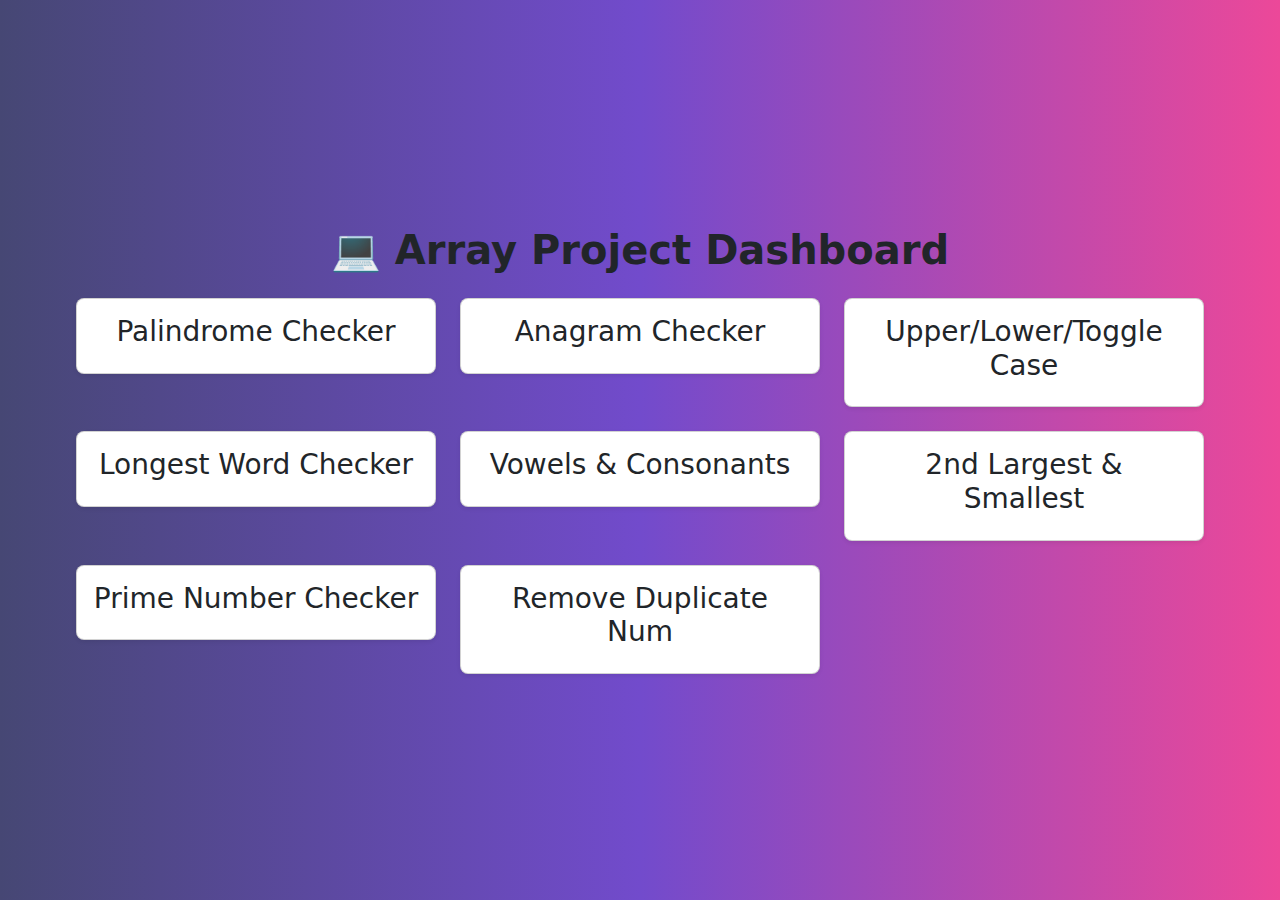
==== index.html @ 61738be0 "first commit for array programs" ====
<!DOCTYPE html>
<html lang="en">

<head>
  <meta charset="UTF-8">
  <meta name="viewport" content="width=device-width, initial-scale=1.0">
  <title>💻 Array Project Dashboard</title>
  <link rel="stylesheet" href="./assets/bootstrap.css">
  <link rel="stylesheet" href="./assets/css/style.css">
  <link rel="stylesheet" href="https://cdnjs.cloudflare.com/ajax/libs/font-awesome/6.5.1/css/all.min.css">
</head>

<body class="bg-light d-flex align-items-center justify-content-center min-vh-100">
  <div class="container text-center ">
    <h1 class="fw-bold text-dark mb-4">💻 Array Project Dashboard</h1>
    <div class="row row-cols-1 row-cols-md-2 row-cols-lg-3 g-4">
      <div class="col">
        <a href="./palinedrome.html" class="text-decoration-none">
          <div class="card shadow-sm p-3 rounded-3 bg-white">
            <h3 class="text-dark">Palindrome Checker</h3>
          </div>
        </a>
      </div>
      <div class="col">
        <a href="./anagram.html" class="text-decoration-none">
          <div class="card shadow-sm p-3 rounded-3 bg-white">
            <h3 class="text-dark">Anagram Checker</h3>
          </div>
        </a>
      </div>

      <div class="col">
        <a href="./upper-lower-toggle-case.html" class="text-decoration-none">
          <div class="card shadow-sm p-3 rounded-3 bg-white">
            <h3 class="text-dark">Upper/Lower/Toggle Case</h3>
          </div>
        </a>
      </div>
      <div class="col">
        <a href="./longestword.html" class="text-decoration-none">
          <div class="card shadow-sm p-3 rounded-3 bg-white">
            <h3 class="text-dark">Longest Word Checker</h3>
          </div>
        </a>
      </div>
      <div class="col">
        <a href="./vowels-consonants.html" class="text-decoration-none">
          <div class="card shadow-sm p-3 rounded-3 bg-white">
            <h3 class="text-dark">Vowels & Consonants</h3>
          </div>
        </a>
      </div>

      <div class="col">
        <a href="./second-largest-smallest.html" class="text-decoration-none">
          <div class="card shadow-sm p-3 rounded-3 bg-white">
            <h3 class="text-dark">2nd Largest & Smallest</h3>
          </div>
        </a>
      </div>


      <div class="col">
        <a href="./prime-number.html" class="text-decoration-none">
          <div class="card shadow-sm p-3 rounded-3 bg-white">
            <h3 class="text-dark">Prime Number Checker</h3>
          </div>
        </a>
      </div>




      <div class="col">
        <a href="./remove-duplicate-number.html" class="text-decoration-none">
          <div class="card shadow-sm p-3 rounded-3 bg-white">
            <h3 class="text-dark">Remove Duplicate Num</h3>
          </div>
        </a>
      </div>
    </div>
  </div>
</body>

</html>
---- assets/css/style.css ----
*{
    margin: 0;
    padding: 0;
    text-decoration: none;
    box-sizing: border-box;
}


    .container {
      width: 90%;
      max-width: 1200px;
    }
    
        body {
          background: linear-gradient(to right, #464774, #724bcc, #ec4899);
          min-height: 100vh;
          display: flex;
          align-items: center;
          justify-content: center;
        }
        .custom-card {
          background: rgba(255, 255, 255, 0.9);
          border-radius: 20px;
          padding: 30px;
          width: 100%;
          max-width: 500px;
          box-shadow: 0px 10px 30px rgba(10, 5, 5, 0.2);
          text-align: center;
          position: relative;
          animation: fadeIn 1s ease-in-out;
        }
        @keyframes fadeIn {
          from { opacity: 0; transform: scale(0.9); }
          to { opacity: 1; transform: scale(1); }
        }
        .form-group {
          position: relative;
        }
        .form-control {
          border-radius: 10px;
          padding: 15px 45px 15px 15px;
          border: 2px solid #ccc;
        }
        .input-icon {
          position: absolute;
          right: 15px;
          top: 50%;
          transform: translateY(-50%);
          font-size: 20px;
          color: #777;
        }
        .btn {
          font-size: 18px;
          font-weight: bold;
          border-radius: 10px;
          padding: 12px;
          transition: 0.3s;
          background: linear-gradient(to right, #6f42c1, #b33a8e);
          border: none;
          color: white;
          animation: bounce 0.5s ease-in-out;
        }
        .btn:hover {
          transform: scale(1.05);
        }
        @keyframes bounce {
          0% { transform: translateY(0); }
          50% { transform: translateY(-5px); }
          100% { transform: translateY(0); }
        }

        input:focus{
          
          box-shadow: none !important;
      }
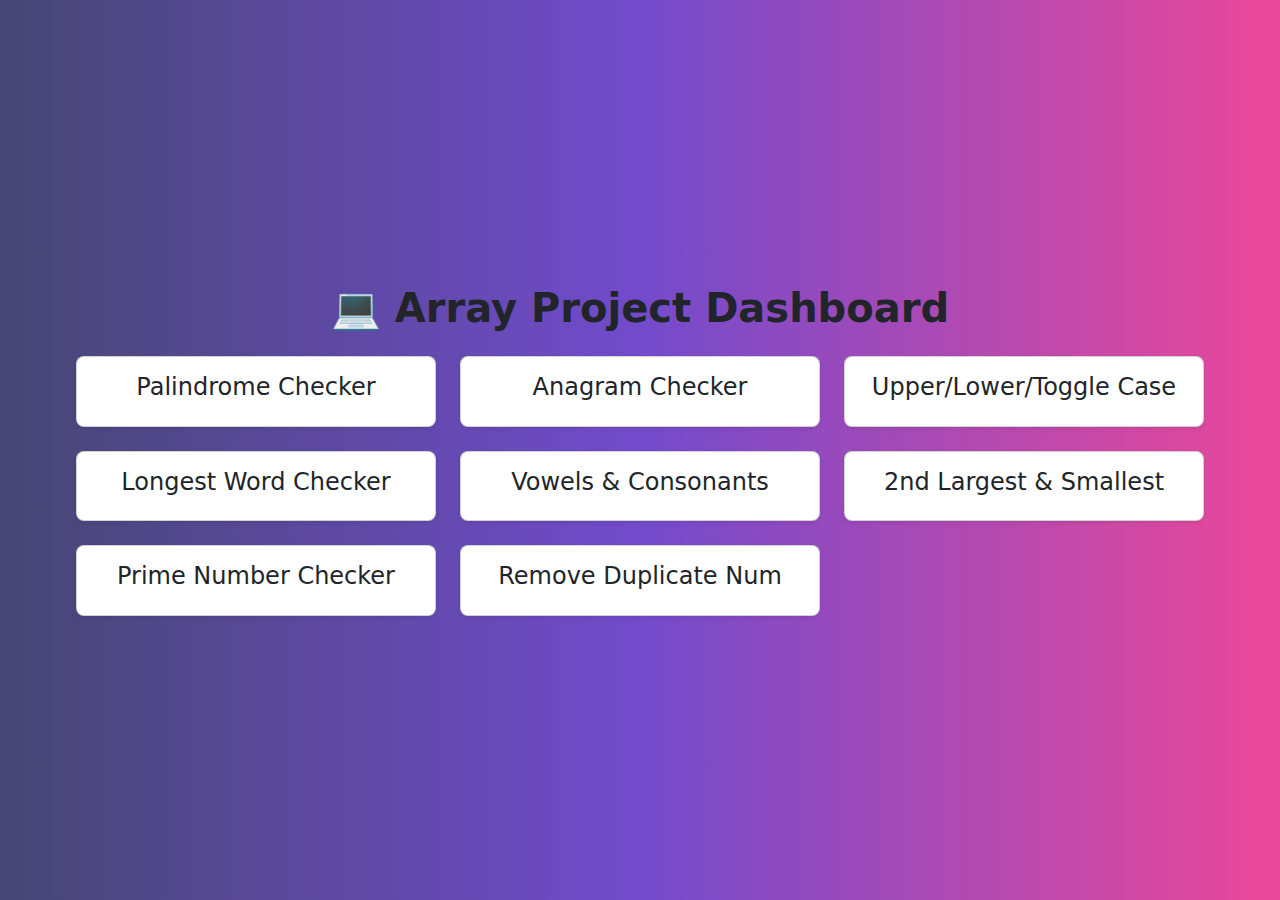
==== commit d9c54645: "commit to chang" ====
--- a/index.html
+++ b/index.html
@@ -17,14 +17,14 @@
       <div class="col">
         <a href="./palinedrome.html" class="text-decoration-none">
           <div class="card shadow-sm p-3 rounded-3 bg-white">
-            <h3 class="text-dark">Palindrome Checker</h3>
+            <h3 class="text-dark fs-4">Palindrome Checker</h3>
           </div>
         </a>
       </div>
       <div class="col">
         <a href="./anagram.html" class="text-decoration-none">
           <div class="card shadow-sm p-3 rounded-3 bg-white">
-            <h3 class="text-dark">Anagram Checker</h3>
+            <h3 class="text-dark fs-4">Anagram Checker</h3>
           </div>
         </a>
       </div>
@@ -32,21 +32,21 @@
       <div class="col">
         <a href="./upper-lower-toggle-case.html" class="text-decoration-none">
           <div class="card shadow-sm p-3 rounded-3 bg-white">
-            <h3 class="text-dark">Upper/Lower/Toggle Case</h3>
+            <h3 class="text-dark fs-4">Upper/Lower/Toggle Case</h3>
           </div>
         </a>
       </div>
       <div class="col">
         <a href="./longestword.html" class="text-decoration-none">
           <div class="card shadow-sm p-3 rounded-3 bg-white">
-            <h3 class="text-dark">Longest Word Checker</h3>
+            <h3 class="text-dark fs-4">Longest Word Checker</h3>
           </div>
         </a>
       </div>
       <div class="col">
         <a href="./vowels-consonants.html" class="text-decoration-none">
           <div class="card shadow-sm p-3 rounded-3 bg-white">
-            <h3 class="text-dark">Vowels & Consonants</h3>
+            <h3 class="text-dark fs-4">Vowels & Consonants</h3>
           </div>
         </a>
       </div>
@@ -54,16 +54,16 @@
       <div class="col">
         <a href="./second-largest-smallest.html" class="text-decoration-none">
           <div class="card shadow-sm p-3 rounded-3 bg-white">
-            <h3 class="text-dark">2nd Largest & Smallest</h3>
+            <h3 class="text-dark fs-4">2nd Largest & Smallest</h3>
           </div>
         </a>
       </div>
 
 
-      <div class="col">
+      <div class="col ">
         <a href="./prime-number.html" class="text-decoration-none">
           <div class="card shadow-sm p-3 rounded-3 bg-white">
-            <h3 class="text-dark">Prime Number Checker</h3>
+            <h3 class="text-dark fs-4">Prime Number Checker</h3>
           </div>
         </a>
       </div>
@@ -74,7 +74,7 @@
       <div class="col">
         <a href="./remove-duplicate-number.html" class="text-decoration-none">
           <div class="card shadow-sm p-3 rounded-3 bg-white">
-            <h3 class="text-dark">Remove Duplicate Num</h3>
+            <h3 class="text-dark fs-4">Remove Duplicate Num</h3>
           </div>
         </a>
       </div>
